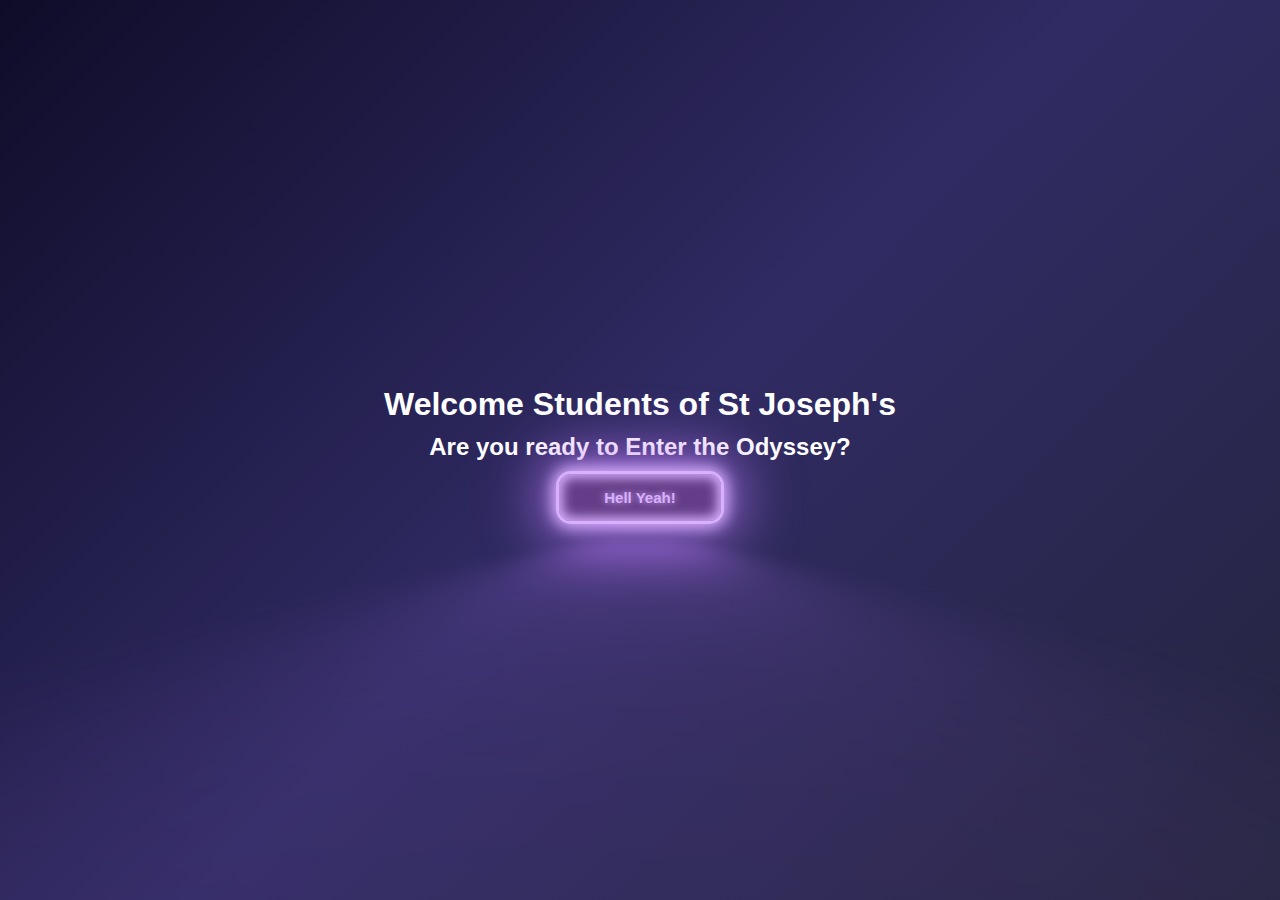
==== index.html @ 9cbf99b0 "Intial Commits" ====
<!DOCTYPE html>
<html lang="en">
<head>
    <meta charset="UTF-8">
    <meta name="viewport" content="width=device-width, initial-scale=1.0">
    <title>Welcome to the Odyssey</title>
    <link rel="stylesheet" href="styles.css">
</head>
<body>
    <div class="container">
        <h1>Welcome Students of St Joseph's</h1>
        <h2>Are you ready to Enter the Odyssey?</h2>
        <button id="enterButton">Hell Yeah!</button>
    </div>
    <script src="script.js"></script>
</body>
</html>
---- styles.css ----
body {
    margin: 0;
    padding: 0;
    display: flex;
    justify-content: center;
    align-items: center;
    height: 100vh;
    background: linear-gradient(135deg, #0f0c29, #302b63, #24243e);
    font-family: 'Arial', sans-serif;
    color: #ffffff;
}

.container {
    text-align: center;
    animation: fadeIn 2s ease-in-out;
}

h1, h2 {
    margin: 10px 0;
}

button {
    --glow-color: rgb(217, 176, 255);
    --glow-spread-color: rgba(191, 123, 255, 0.781);
    --enhanced-glow-color: rgb(231, 206, 255);
    --btn-color: rgb(100, 61, 136);
    border: .25em solid var(--glow-color);
    padding: 1em 3em;
    color: var(--glow-color);
    font-size: 15px;
    font-weight: bold;
    background-color: var(--btn-color);
    border-radius: 1em;
    outline: none;
    box-shadow: 0 0 1em .25em var(--glow-color),
           0 0 4em 1em var(--glow-spread-color),
           inset 0 0 .75em .25em var(--glow-color);
    text-shadow: 0 0 .5em var(--glow-color);
    position: relative;
    transition: all 0.3s;
   }
   
   button::after {
    pointer-events: none;
    content: "";
    position: absolute;
    top: 120%;
    left: 0;
    height: 100%;
    width: 100%;
    background-color: var(--glow-spread-color);
    filter: blur(2em);
    opacity: .7;
    transform: perspective(1.5em) rotateX(35deg) scale(1, .6);
   }
   
   button:hover {
    color: var(--btn-color);
    background-color: var(--glow-color);
    box-shadow: 0 0 1em .25em var(--glow-color),
           0 0 4em 2em var(--glow-spread-color),
           inset 0 0 .75em .25em var(--glow-color);
   }
   
   button:active {
    box-shadow: 0 0 0.6em .25em var(--glow-color),
           0 0 2.5em 2em var(--glow-spread-color),
           inset 0 0 .5em .25em var(--glow-color);
   }
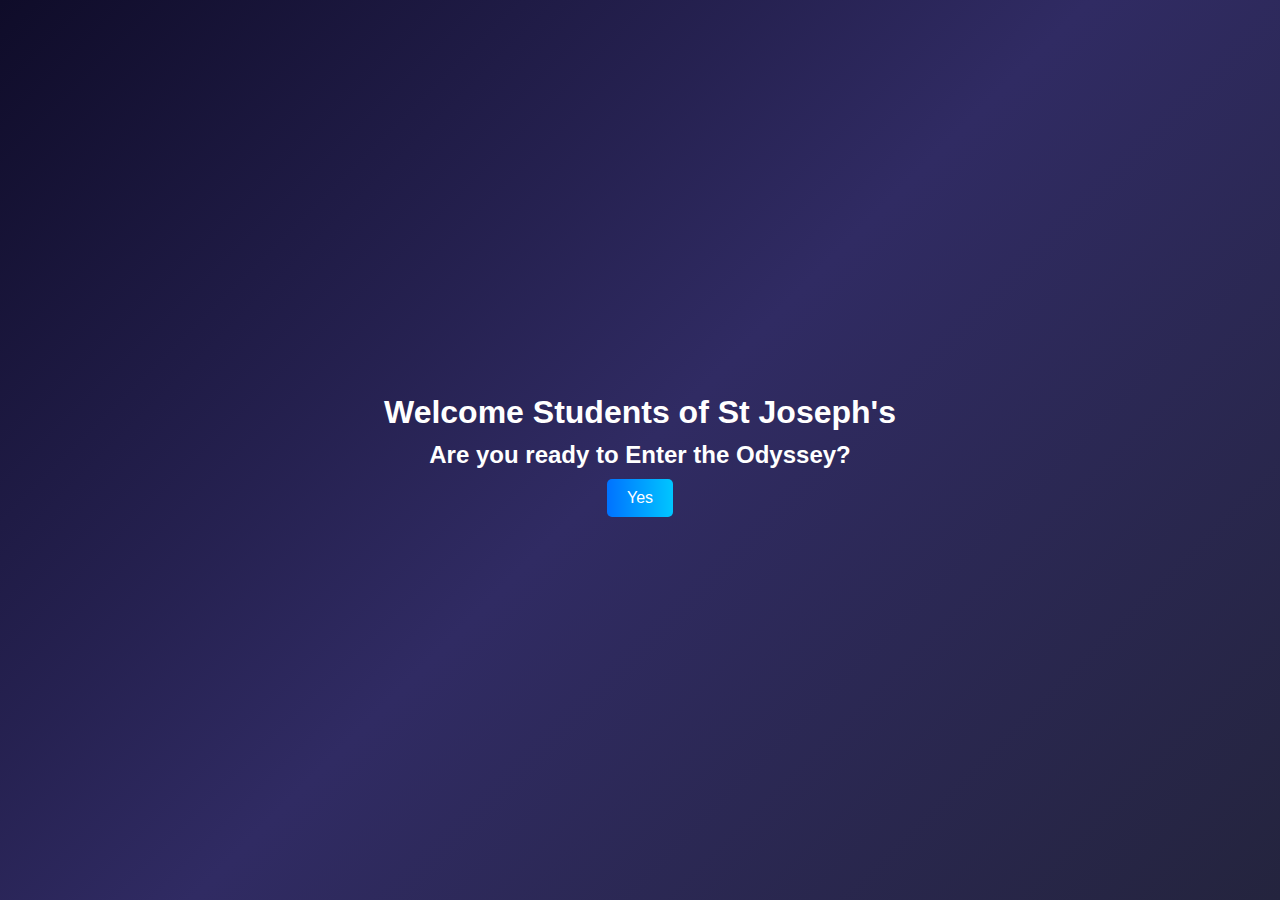
==== commit fff03383: "Lol" ====
--- a/index.html
+++ b/index.html
@@ -10,8 +10,8 @@
     <div class="container">
         <h1>Welcome Students of St Joseph's</h1>
         <h2>Are you ready to Enter the Odyssey?</h2>
-        <button id="enterButton">Hell Yeah!</button>
+        <button id = 'enterButton'>Yes</button>
     </div>
     <script src="script.js"></script>
 </body>
-</html>
+</html>--- a/styles.css
+++ b/styles.css
@@ -6,7 +6,7 @@
     align-items: center;
     height: 100vh;
     background: linear-gradient(135deg, #0f0c29, #302b63, #24243e);
-    font-family: 'Arial', sans-serif;
+    font-family: 'Times New Roman', Times, serif;
     color: #ffffff;
 }
 
@@ -19,51 +19,47 @@
     margin: 10px 0;
 }
 
+body {
+  margin: 0;
+  padding: 0;
+  display: flex;
+  justify-content: center;
+  align-items: center;
+  height: 100vh;
+  background: linear-gradient(135deg, #0f0c29, #302b63, #24243e);
+  font-family: 'Arial', sans-serif;
+  color: #ffffff;
+}
+
+.container {
+  text-align: center;
+  animation: fadeIn 2s ease-in-out;
+}
+
+h1, h2 {
+  margin: 10px 0;
+}
+
 button {
-    --glow-color: rgb(217, 176, 255);
-    --glow-spread-color: rgba(191, 123, 255, 0.781);
-    --enhanced-glow-color: rgb(231, 206, 255);
-    --btn-color: rgb(100, 61, 136);
-    border: .25em solid var(--glow-color);
-    padding: 1em 3em;
-    color: var(--glow-color);
-    font-size: 15px;
-    font-weight: bold;
-    background-color: var(--btn-color);
-    border-radius: 1em;
-    outline: none;
-    box-shadow: 0 0 1em .25em var(--glow-color),
-           0 0 4em 1em var(--glow-spread-color),
-           inset 0 0 .75em .25em var(--glow-color);
-    text-shadow: 0 0 .5em var(--glow-color);
-    position: relative;
-    transition: all 0.3s;
-   }
-   
-   button::after {
-    pointer-events: none;
-    content: "";
-    position: absolute;
-    top: 120%;
-    left: 0;
-    height: 100%;
-    width: 100%;
-    background-color: var(--glow-spread-color);
-    filter: blur(2em);
-    opacity: .7;
-    transform: perspective(1.5em) rotateX(35deg) scale(1, .6);
-   }
-   
-   button:hover {
-    color: var(--btn-color);
-    background-color: var(--glow-color);
-    box-shadow: 0 0 1em .25em var(--glow-color),
-           0 0 4em 2em var(--glow-spread-color),
-           inset 0 0 .75em .25em var(--glow-color);
-   }
-   
-   button:active {
-    box-shadow: 0 0 0.6em .25em var(--glow-color),
-           0 0 2.5em 2em var(--glow-spread-color),
-           inset 0 0 .5em .25em var(--glow-color);
-   }+  padding: 10px 20px;
+  font-size: 16px;
+  border: none;
+  cursor: pointer;
+  background: #00c6ff;
+  background: -webkit-linear-gradient(to right, #0072ff, #00c6ff);
+  background: linear-gradient(to right, #0072ff, #00c6ff);
+  color: #ffffff;
+  border-radius: 5px;
+  transition: background 0.3s ease;
+}
+
+button:hover {
+  background: #00c6ff;
+  background: -webkit-linear-gradient(to right, #00c6ff, #0072ff);
+  background: linear-gradient(to right, #00c6ff, #0072ff);
+}
+
+@keyframes fadeIn {
+  from { opacity: 0; }
+  to { opacity: 1; }
+}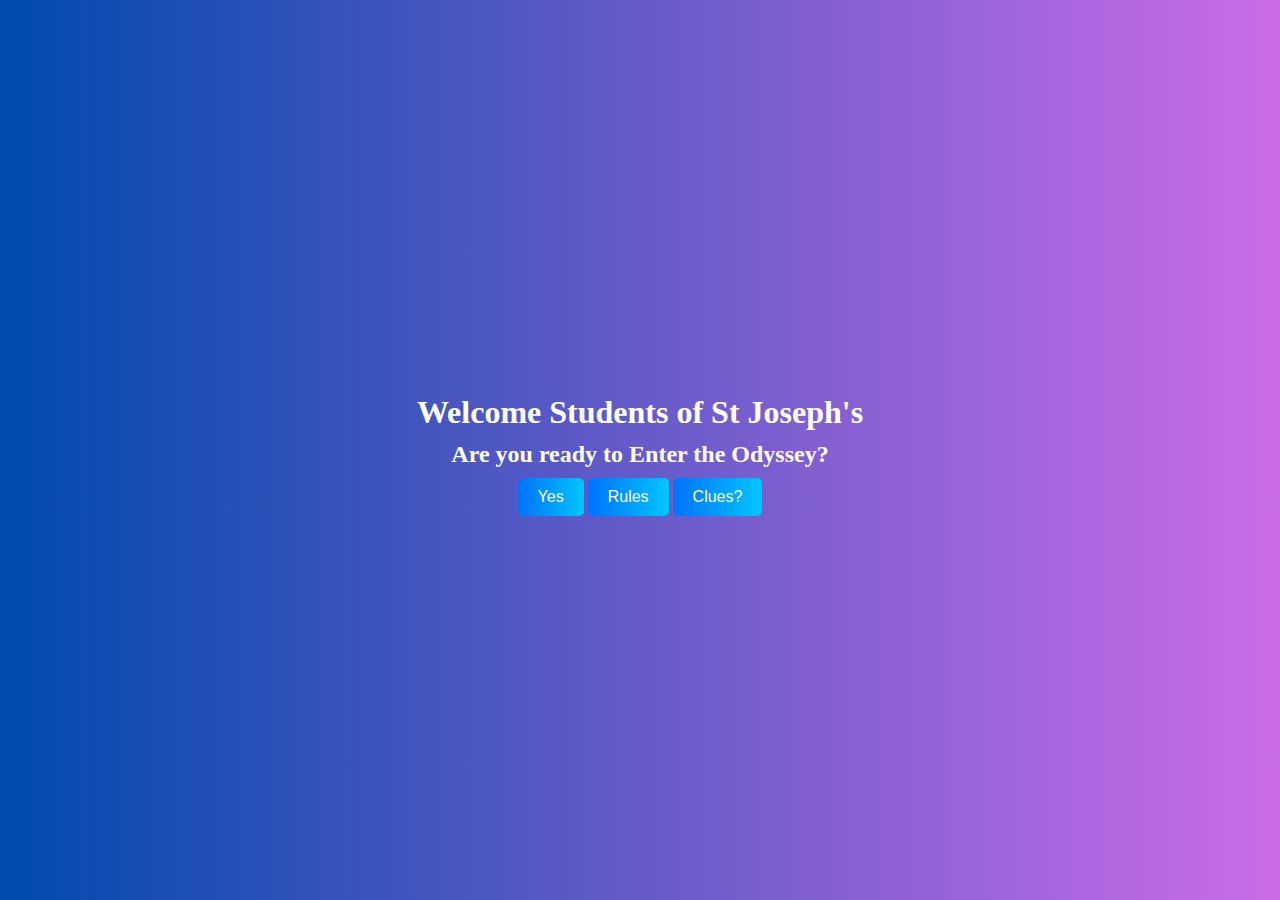
==== commit cc1f3f0b: "website change" ====
--- a/index.html
+++ b/index.html
@@ -11,6 +11,8 @@
         <h1>Welcome Students of St Joseph's</h1>
         <h2>Are you ready to Enter the Odyssey?</h2>
         <button id = 'enterButton'>Yes</button>
+        <button id = 'rulesButton'>Rules</button>
+        <button id = 'cluesButton'>Clues?</button>
     </div>
     <script src="script.js"></script>
 </body>
--- a/styles.css
+++ b/styles.css
@@ -26,8 +26,8 @@
   justify-content: center;
   align-items: center;
   height: 100vh;
-  background: linear-gradient(135deg, #0f0c29, #302b63, #24243e);
-  font-family: 'Arial', sans-serif;
+  background: linear-gradient(90deg, #004aad, #cb6ce6);
+  font-family: Georgia, 'Times New Roman', Times, serif;
   color: #ffffff;
 }
 
@@ -62,4 +62,29 @@
 @keyframes fadeIn {
   from { opacity: 0; }
   to { opacity: 1; }
+}
+
+button {
+  display: inline-block;
+  padding: 10px 20px;
+  font-size: 16px;
+  border: none;
+  cursor: pointer;
+  background: #00c6ff;
+  background: -webkit-linear-gradient(to right, #0072ff, #00c6ff);
+  background: linear-gradient(to right, #0072ff, #00c6ff);
+  color: #ffffff;
+  border-radius: 5px;
+  transition: background 0.3s ease;
+}
+
+button:hover {
+  background: #00c6ff;
+  background: -webkit-linear-gradient(to right, #00c6ff, #0072ff);
+  background: linear-gradient(to right, #00c6ff, #0072ff);
+}
+
+@keyframes fadeIn {
+  from { opacity: 0; }
+  to { opacity: 1; }
 }